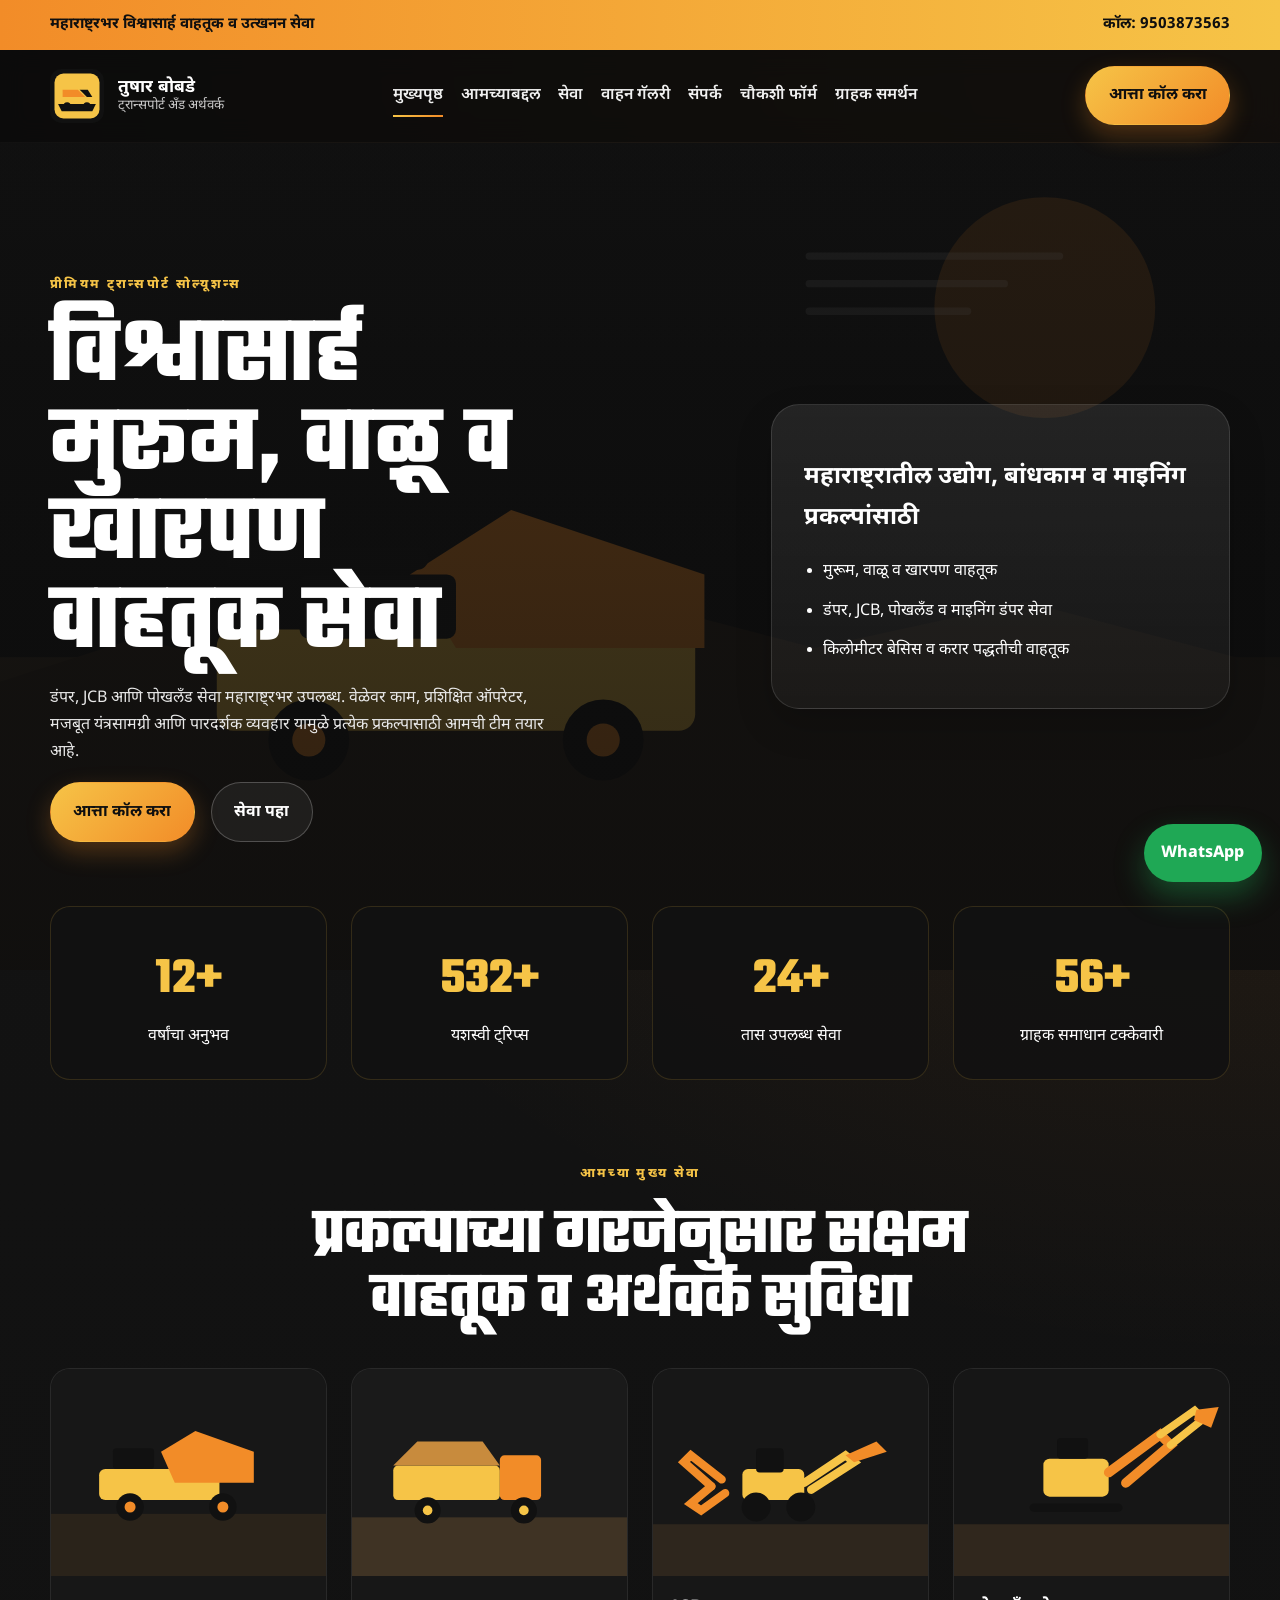
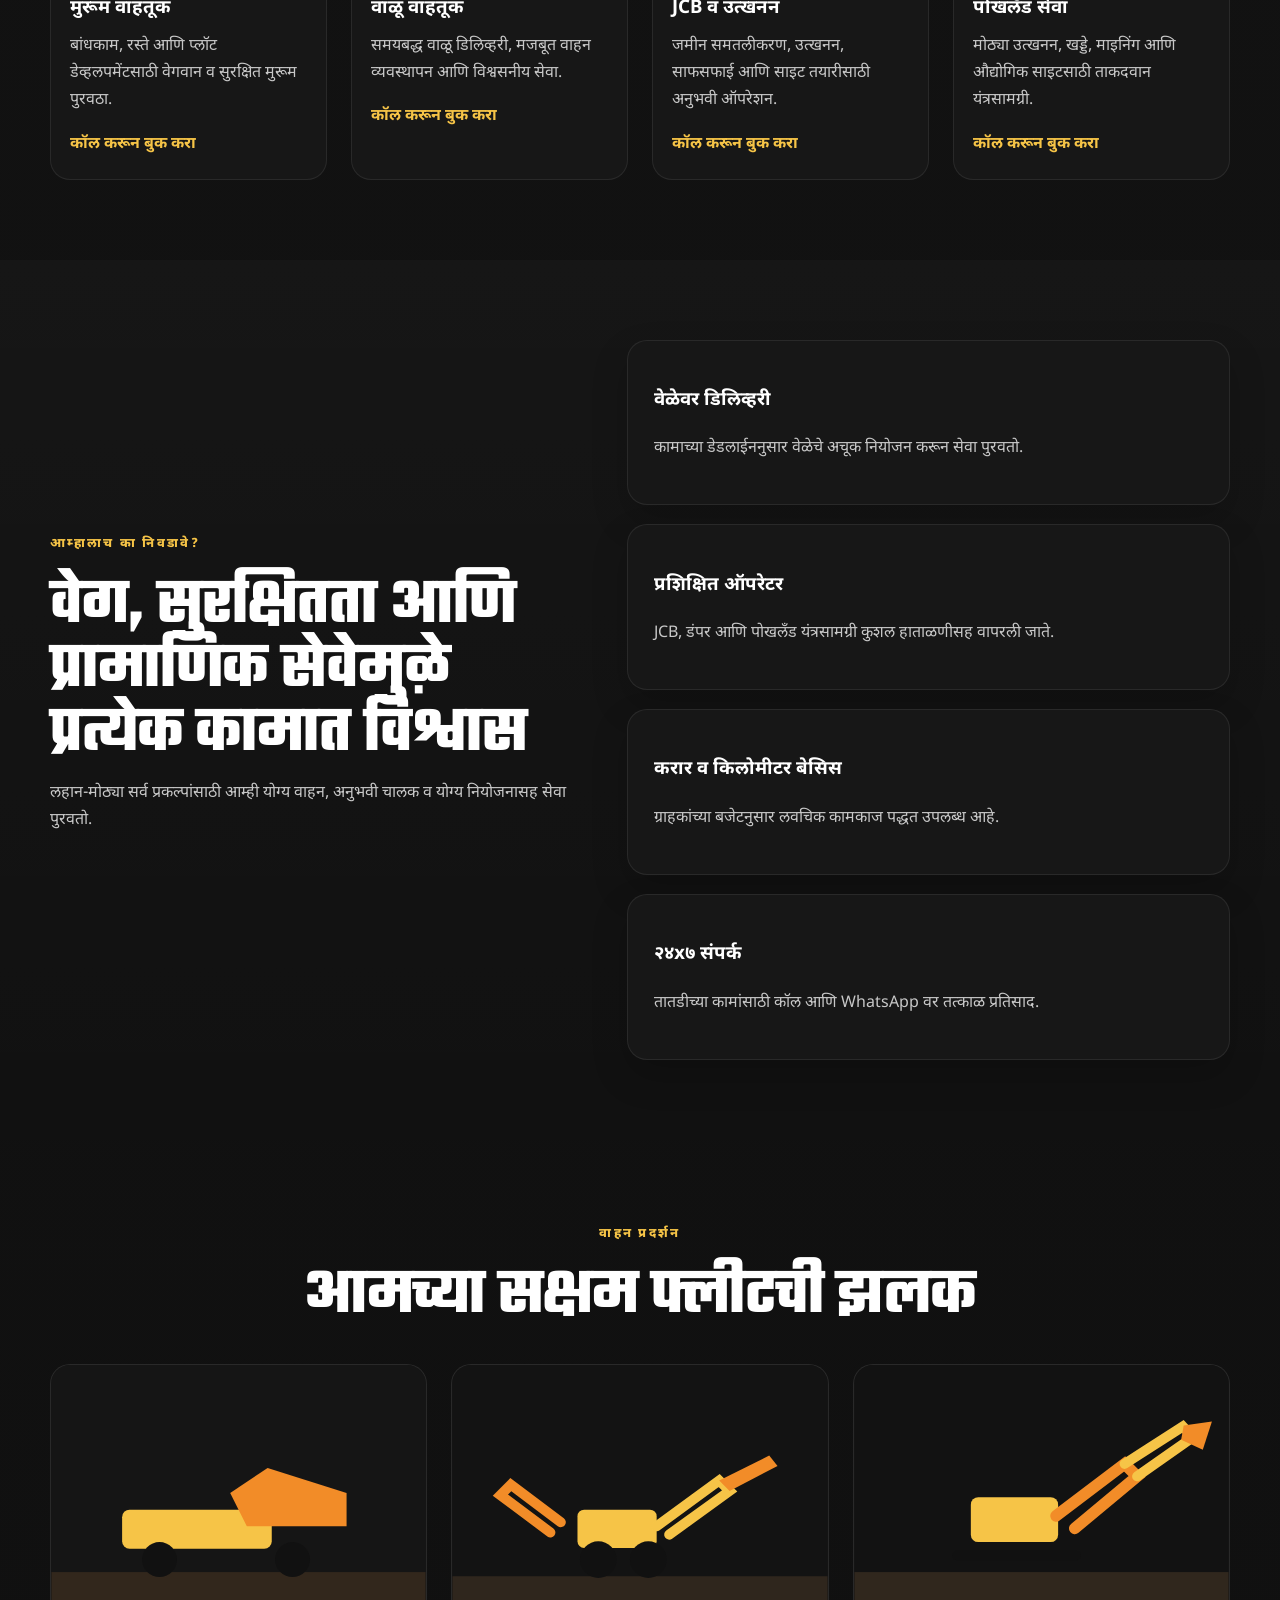
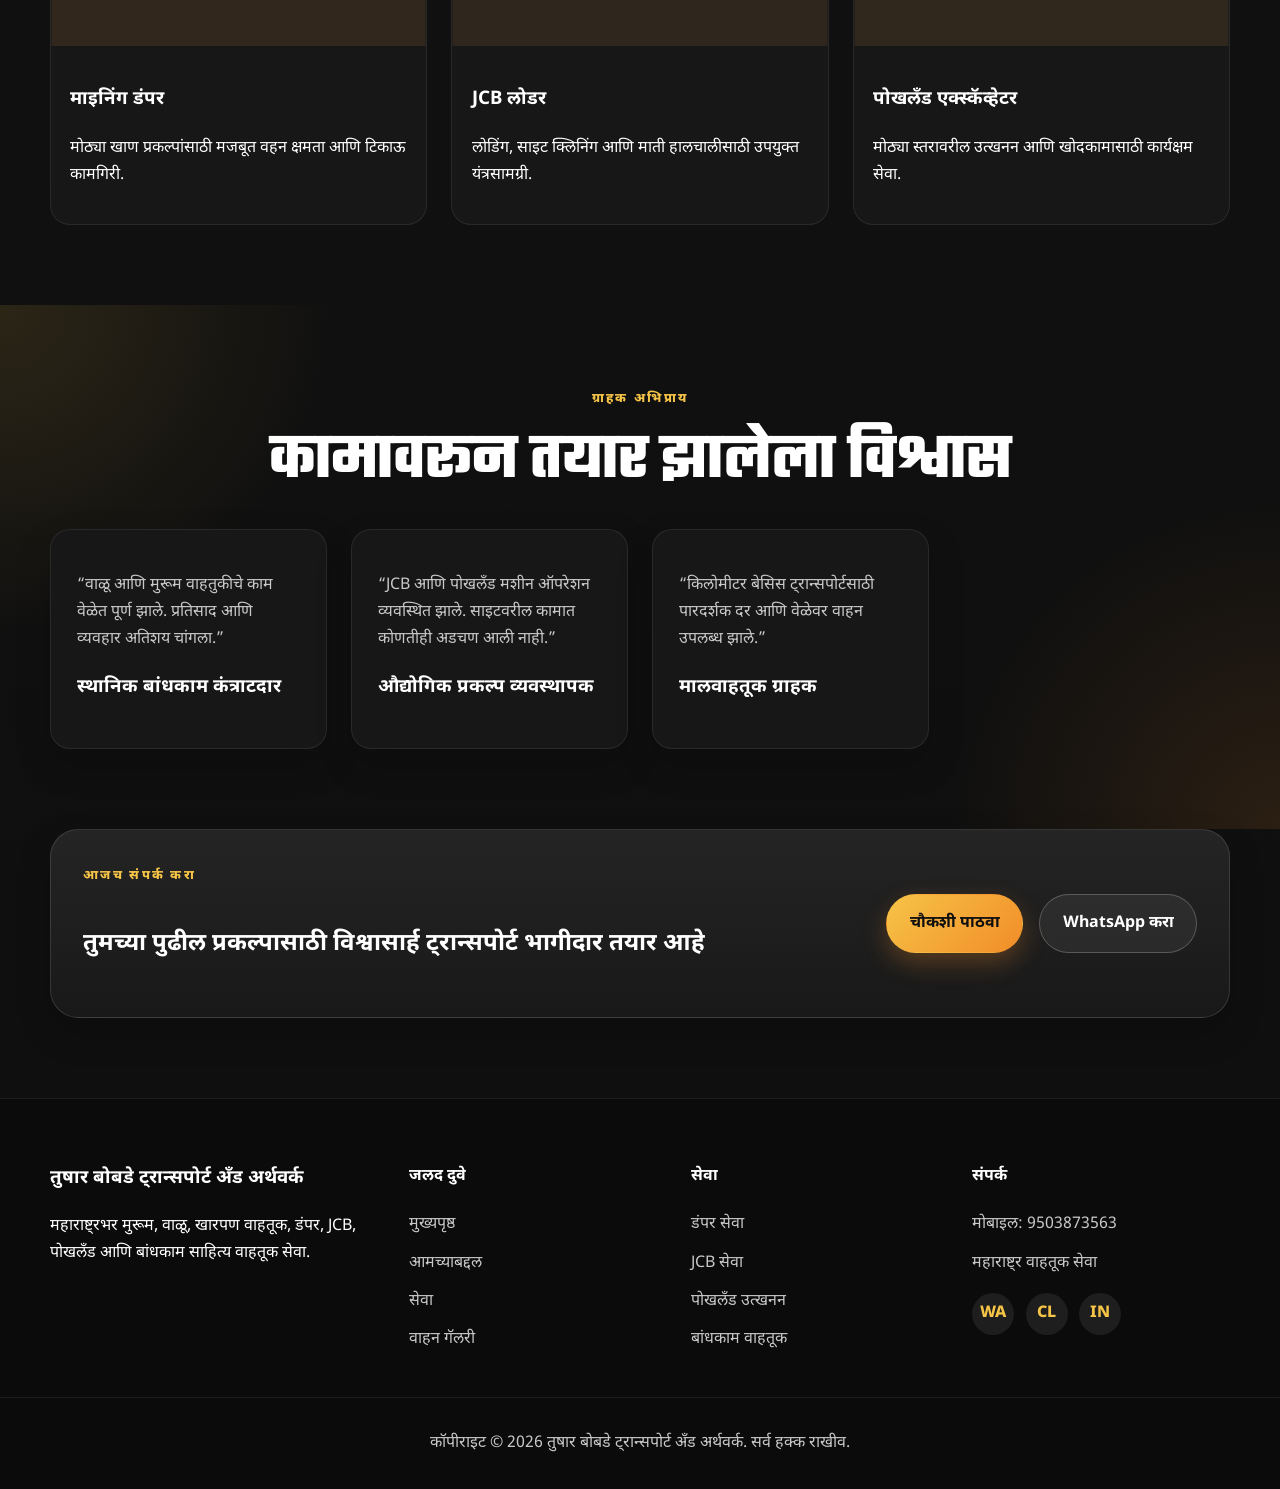
==== index.html @ a075a417 "Initial Marathi transport website" ====
<!DOCTYPE html>
<html lang="mr">
<head>
  <meta charset="UTF-8">
  <meta name="viewport" content="width=device-width, initial-scale=1.0">
  <meta name="description" content="तुषार बोबडे यांच्या महाराष्ट्रभर उपलब्ध मुरूम, वाळू, खारपण वाहतूक, डंपर, JCB, पोखलँड आणि उत्खनन सेवांची विश्वासार्ह माहिती.">
  <meta name="keywords" content="मुरूम वाहतूक, वाळू वाहतूक, डंपर सेवा, JCB सेवा, पोखलँड, महाराष्ट्र ट्रान्सपोर्ट">
  <title>तुषार बोबडे ट्रान्सपोर्ट अँड अर्थवर्क | मुख्यपृष्ठ</title>
  <link rel="preconnect" href="https://fonts.googleapis.com">
  <link rel="preconnect" href="https://fonts.gstatic.com" crossorigin>
  <link href="https://fonts.googleapis.com/css2?family=Noto+Sans+Devanagari:wght@400;500;600;700;800&family=Teko:wght@500;600;700&display=swap" rel="stylesheet">
  <link rel="stylesheet" href="css/style.css">
  <link rel="stylesheet" href="css/responsive.css">
</head>
<body>
  <a class="skip-link" href="#main-content">मुख्य मजकुराकडे जा</a>
  <div class="topbar">
    <div class="container topbar-inner">
      <p>महाराष्ट्रभर विश्वासार्ह वाहतूक व उत्खनन सेवा</p>
      <a href="tel:9503873563">कॉल: 9503873563</a>
    </div>
  </div>

  <header class="site-header" id="siteHeader">
    <div class="container nav-wrap">
      <a class="brand" href="index.html">
        <img src="images/logo.svg" alt="तुषार बोबडे ट्रान्सपोर्ट लोगो">
        <span>
          <strong>तुषार बोबडे</strong>
          <small>ट्रान्सपोर्ट अँड अर्थवर्क</small>
        </span>
      </a>
      <button class="menu-toggle" id="menuToggle" aria-label="मेनू उघडा">
        <span></span>
        <span></span>
        <span></span>
      </button>
      <nav class="main-nav" id="mainNav">
        <a class="active" href="index.html">मुख्यपृष्ठ</a>
        <a href="about.html">आमच्याबद्दल</a>
        <a href="services.html">सेवा</a>
        <a href="gallery.html">वाहन गॅलरी</a>
        <a href="contact.html">संपर्क</a>
        <a href="inquiry.html">चौकशी फॉर्म</a>
        <a href="support.html">ग्राहक समर्थन</a>
      </nav>
      <a class="btn btn-primary nav-cta" href="tel:9503873563">आत्ता कॉल करा</a>
    </div>
  </header>

  <main id="main-content">
    <section class="hero-section">
      <div class="hero-overlay"></div>
      <div class="container hero-grid">
        <div class="hero-copy reveal">
          <span class="eyebrow">प्रीमियम ट्रान्सपोर्ट सोल्यूशन्स</span>
          <h1>विश्वासार्ह मुरूम, वाळू व खारपण वाहतूक सेवा</h1>
          <p>डंपर, JCB आणि पोखलँड सेवा महाराष्ट्रभर उपलब्ध. वेळेवर काम, प्रशिक्षित ऑपरेटर, मजबूत यंत्रसामग्री आणि पारदर्शक व्यवहार यामुळे प्रत्येक प्रकल्पासाठी आमची टीम तयार आहे.</p>
          <div class="hero-actions">
            <a class="btn btn-primary" href="tel:9503873563">आत्ता कॉल करा</a>
            <a class="btn btn-secondary" href="services.html">सेवा पहा</a>
          </div>
        </div>
        <div class="hero-panel reveal">
          <div class="hero-card">
            <h2>महाराष्ट्रातील उद्योग, बांधकाम व माइनिंग प्रकल्पांसाठी</h2>
            <ul class="check-list">
              <li>मुरूम, वाळू व खारपण वाहतूक</li>
              <li>डंपर, JCB, पोखलँड व माइनिंग डंपर सेवा</li>
              <li>किलोमीटर बेसिस व करार पद्धतीची वाहतूक</li>
            </ul>
          </div>
        </div>
      </div>
    </section>

    <section class="stats-section">
      <div class="container stats-grid">
        <article class="stat-card reveal">
          <strong class="counter" data-target="12">0</strong>
          <span>वर्षांचा अनुभव</span>
        </article>
        <article class="stat-card reveal">
          <strong class="counter" data-target="1500">0</strong>
          <span>यशस्वी ट्रिप्स</span>
        </article>
        <article class="stat-card reveal">
          <strong class="counter" data-target="24">0</strong>
          <span>तास उपलब्ध सेवा</span>
        </article>
        <article class="stat-card reveal">
          <strong class="counter" data-target="100">0</strong>
          <span>ग्राहक समाधान टक्केवारी</span>
        </article>
      </div>
    </section>

    <section class="section">
      <div class="container">
        <div class="section-head reveal">
          <span class="eyebrow">आमच्या मुख्य सेवा</span>
          <h2>प्रकल्पाच्या गरजेनुसार सक्षम वाहतूक व अर्थवर्क सुविधा</h2>
        </div>
        <div class="card-grid service-grid">
          <article class="service-card reveal">
            <img src="images/service-dumper.svg" alt="मुरूम वाहतूक डंपर">
            <h3>मुरूम वाहतूक</h3>
            <p>बांधकाम, रस्ते आणि प्लॉट डेव्हलपमेंटसाठी वेगवान व सुरक्षित मुरूम पुरवठा.</p>
            <a class="text-link" href="tel:9503873563">कॉल करून बुक करा</a>
          </article>
          <article class="service-card reveal">
            <img src="images/service-sand.svg" alt="वाळू वाहतूक ट्रक">
            <h3>वाळू वाहतूक</h3>
            <p>समयबद्ध वाळू डिलिव्हरी, मजबूत वाहन व्यवस्थापन आणि विश्वसनीय सेवा.</p>
            <a class="text-link" href="tel:9503873563">कॉल करून बुक करा</a>
          </article>
          <article class="service-card reveal">
            <img src="images/service-jcb.svg" alt="JCB मशीन">
            <h3>JCB व उत्खनन</h3>
            <p>जमीन समतलीकरण, उत्खनन, साफसफाई आणि साइट तयारीसाठी अनुभवी ऑपरेशन.</p>
            <a class="text-link" href="tel:9503873563">कॉल करून बुक करा</a>
          </article>
          <article class="service-card reveal">
            <img src="images/service-pokland.svg" alt="पोखलँड उत्खनन">
            <h3>पोखलँड सेवा</h3>
            <p>मोठ्या उत्खनन, खड्डे, माइनिंग आणि औद्योगिक साइटसाठी ताकदवान यंत्रसामग्री.</p>
            <a class="text-link" href="tel:9503873563">कॉल करून बुक करा</a>
          </article>
        </div>
      </div>
    </section>

    <section class="section dark-section">
      <div class="container why-grid">
        <div class="section-head reveal left-align">
          <span class="eyebrow">आम्हालाच का निवडावे?</span>
          <h2>वेग, सुरक्षितता आणि प्रामाणिक सेवेमुळे प्रत्येक कामात विश्वास</h2>
          <p>लहान-मोठ्या सर्व प्रकल्पांसाठी आम्ही योग्य वाहन, अनुभवी चालक व योग्य नियोजनासह सेवा पुरवतो.</p>
        </div>
        <div class="feature-list">
          <article class="feature-card reveal">
            <h3>वेळेवर डिलिव्हरी</h3>
            <p>कामाच्या डेडलाईननुसार वेळेचे अचूक नियोजन करून सेवा पुरवतो.</p>
          </article>
          <article class="feature-card reveal">
            <h3>प्रशिक्षित ऑपरेटर</h3>
            <p>JCB, डंपर आणि पोखलँड यंत्रसामग्री कुशल हाताळणीसह वापरली जाते.</p>
          </article>
          <article class="feature-card reveal">
            <h3>करार व किलोमीटर बेसिस</h3>
            <p>ग्राहकांच्या बजेटनुसार लवचिक कामकाज पद्धत उपलब्ध आहे.</p>
          </article>
          <article class="feature-card reveal">
            <h3>२४x७ संपर्क</h3>
            <p>तातडीच्या कामांसाठी कॉल आणि WhatsApp वर तत्काळ प्रतिसाद.</p>
          </article>
        </div>
      </div>
    </section>

    <section class="section">
      <div class="container">
        <div class="section-head reveal">
          <span class="eyebrow">वाहन प्रदर्शन</span>
          <h2>आमच्या सक्षम फ्लीटची झलक</h2>
        </div>
        <div class="vehicle-showcase">
          <article class="vehicle-card reveal">
            <img src="images/gallery-dumper.svg" alt="माइनिंग डंपर">
            <div>
              <h3>माइनिंग डंपर</h3>
              <p>मोठ्या खाण प्रकल्पांसाठी मजबूत वहन क्षमता आणि टिकाऊ कामगिरी.</p>
            </div>
          </article>
          <article class="vehicle-card reveal">
            <img src="images/gallery-jcb.svg" alt="JCB लोडर">
            <div>
              <h3>JCB लोडर</h3>
              <p>लोडिंग, साइट क्लिनिंग आणि माती हालचालीसाठी उपयुक्त यंत्रसामग्री.</p>
            </div>
          </article>
          <article class="vehicle-card reveal">
            <img src="images/gallery-pokland.svg" alt="पोखलँड उत्खनन मशीन">
            <div>
              <h3>पोखलँड एक्स्कॅव्हेटर</h3>
              <p>मोठ्या स्तरावरील उत्खनन आणि खोदकामासाठी कार्यक्षम सेवा.</p>
            </div>
          </article>
        </div>
      </div>
    </section>

    <section class="section accent-section">
      <div class="container">
        <div class="section-head reveal">
          <span class="eyebrow">ग्राहक अभिप्राय</span>
          <h2>कामावरून तयार झालेला विश्वास</h2>
        </div>
        <div class="testimonial-grid">
          <article class="testimonial-card reveal">
            <p>“वाळू आणि मुरूम वाहतुकीचे काम वेळेत पूर्ण झाले. प्रतिसाद आणि व्यवहार अतिशय चांगला.”</p>
            <h3>स्थानिक बांधकाम कंत्राटदार</h3>
          </article>
          <article class="testimonial-card reveal">
            <p>“JCB आणि पोखलँड मशीन ऑपरेशन व्यवस्थित झाले. साइटवरील कामात कोणतीही अडचण आली नाही.”</p>
            <h3>औद्योगिक प्रकल्प व्यवस्थापक</h3>
          </article>
          <article class="testimonial-card reveal">
            <p>“किलोमीटर बेसिस ट्रान्सपोर्टसाठी पारदर्शक दर आणि वेळेवर वाहन उपलब्ध झाले.”</p>
            <h3>मालवाहतूक ग्राहक</h3>
          </article>
        </div>
      </div>
    </section>

    <section class="section cta-section">
      <div class="container cta-box reveal">
        <div>
          <span class="eyebrow">आजच संपर्क करा</span>
          <h2>तुमच्या पुढील प्रकल्पासाठी विश्वासार्ह ट्रान्सपोर्ट भागीदार तयार आहे</h2>
        </div>
        <div class="cta-actions">
          <a class="btn btn-primary" href="inquiry.html">चौकशी पाठवा</a>
          <a class="btn btn-secondary" href="https://wa.me/919503873563?text=%E0%A4%A8%E0%A4%AE%E0%A4%B8%E0%A5%8D%E0%A4%95%E0%A4%BE%E0%A4%B0%2C%20%E0%A4%AE%E0%A4%B2%E0%A4%BE%20%E0%A4%B5%E0%A4%BE%E0%A4%B9%E0%A4%A4%E0%A5%82%E0%A4%95%20%E0%A4%B8%E0%A5%87%E0%A4%B5%E0%A5%87%E0%A4%AC%E0%A4%A6%E0%A5%8D%E0%A4%A6%E0%A4%B2%20%E0%A4%AE%E0%A4%BE%E0%A4%B9%E0%A4%BF%E0%A4%A4%E0%A5%80%20%E0%A4%B9%E0%A4%B5%E0%A5%80%20%E0%A4%86%E0%A4%B9%E0%A5%87." target="_blank" rel="noopener">WhatsApp करा</a>
        </div>
      </div>
    </section>
  </main>

  <footer class="site-footer">
    <div class="container footer-grid">
      <div>
        <h3>तुषार बोबडे ट्रान्सपोर्ट अँड अर्थवर्क</h3>
        <p>महाराष्ट्रभर मुरूम, वाळू, खारपण वाहतूक, डंपर, JCB, पोखलँड आणि बांधकाम साहित्य वाहतूक सेवा.</p>
      </div>
      <div>
        <h4>जलद दुवे</h4>
        <a href="index.html">मुख्यपृष्ठ</a>
        <a href="about.html">आमच्याबद्दल</a>
        <a href="services.html">सेवा</a>
        <a href="gallery.html">वाहन गॅलरी</a>
      </div>
      <div>
        <h4>सेवा</h4>
        <a href="services.html">डंपर सेवा</a>
        <a href="services.html">JCB सेवा</a>
        <a href="services.html">पोखलँड उत्खनन</a>
        <a href="services.html">बांधकाम वाहतूक</a>
      </div>
      <div>
        <h4>संपर्क</h4>
        <a href="tel:9503873563">मोबाइल: 9503873563</a>
        <a href="contact.html">महाराष्ट्र वाहतूक सेवा</a>
        <div class="social-links">
          <a href="https://wa.me/919503873563" target="_blank" rel="noopener" aria-label="WhatsApp">WA</a>
          <a href="tel:9503873563" aria-label="Call">CL</a>
          <a href="inquiry.html" aria-label="Inquiry">IN</a>
        </div>
      </div>
    </div>
    <div class="footer-bottom">
      <p>कॉपीराइट © 2026 तुषार बोबडे ट्रान्सपोर्ट अँड अर्थवर्क. सर्व हक्क राखीव.</p>
    </div>
  </footer>

  <a class="whatsapp-float" href="https://wa.me/919503873563?text=%E0%A4%A8%E0%A4%AE%E0%A4%B8%E0%A5%8D%E0%A4%95%E0%A4%BE%E0%A4%B0%2C%20%E0%A4%AE%E0%A4%B2%E0%A4%BE%20%E0%A4%B5%E0%A4%BE%E0%A4%B9%E0%A4%A4%E0%A5%82%E0%A4%95%20%E0%A4%B8%E0%A5%87%E0%A4%B5%E0%A5%87%E0%A4%AC%E0%A4%A6%E0%A5%8D%E0%A4%A6%E0%A4%B2%20%E0%A4%9A%E0%A5%8C%E0%A4%95%E0%A4%B6%E0%A5%80%20%E0%A4%95%E0%A4%B0%E0%A4%BE%E0%A4%AF%E0%A4%9A%E0%A5%80%20%E0%A4%86%E0%A4%B9%E0%A5%87." target="_blank" rel="noopener" aria-label="WhatsApp वर संपर्क">WhatsApp</a>
  <script src="js/main.js"></script>
</body>
</html>
---- css/style.css ----
:root {
  --color-black: #0f0f0f;
  --color-charcoal: #1b1b1b;
  --color-yellow: #f6c447;
  --color-orange: #f28c28;
  --color-white: #ffffff;
  --color-cream: #f8f4ec;
  --color-muted: #c8c8c8;
  --color-border: rgba(255, 255, 255, 0.12);
  --shadow-lg: 0 24px 60px rgba(0, 0, 0, 0.28);
  --shadow-md: 0 16px 36px rgba(0, 0, 0, 0.18);
  --radius-lg: 28px;
  --radius-md: 20px;
  --container: 1180px;
  --transition: 0.35s ease;
}

* {
  box-sizing: border-box;
}

html {
  scroll-behavior: smooth;
}

body {
  margin: 0;
  font-family: "Noto Sans Devanagari", sans-serif;
  color: var(--color-white);
  background:
    radial-gradient(circle at top right, rgba(242, 140, 40, 0.18), transparent 28%),
    linear-gradient(180deg, #131313 0%, #0f0f0f 100%);
  line-height: 1.7;
}

img {
  max-width: 100%;
  display: block;
}

a {
  color: inherit;
  text-decoration: none;
}

button,
input,
select,
textarea {
  font: inherit;
}

.skip-link {
  position: absolute;
  left: -999px;
}

.skip-link:focus {
  left: 16px;
  top: 16px;
  z-index: 2000;
  background: var(--color-yellow);
  color: var(--color-black);
  padding: 10px 14px;
  border-radius: 10px;
}

.container {
  width: min(var(--container), calc(100% - 2rem));
  margin: 0 auto;
}

.topbar {
  background: linear-gradient(90deg, var(--color-orange), var(--color-yellow));
  color: var(--color-black);
  font-size: 0.95rem;
  font-weight: 700;
}

.topbar-inner {
  display: flex;
  justify-content: space-between;
  gap: 1rem;
  padding: 0.75rem 0;
  align-items: center;
}

.topbar p {
  margin: 0;
}

.site-header {
  position: sticky;
  top: 0;
  z-index: 1000;
  backdrop-filter: blur(12px);
  background: rgba(10, 10, 10, 0.82);
  border-bottom: 1px solid transparent;
  transition: var(--transition);
}

.site-header.scrolled {
  border-bottom-color: var(--color-border);
  box-shadow: 0 8px 24px rgba(0, 0, 0, 0.22);
}

.nav-wrap {
  display: flex;
  align-items: center;
  justify-content: space-between;
  gap: 1rem;
  padding: 1rem 0;
}

.brand {
  display: flex;
  align-items: center;
  gap: 0.9rem;
  min-width: 0;
}

.brand img {
  width: 54px;
  height: 54px;
}

.brand span {
  display: flex;
  flex-direction: column;
  line-height: 1.2;
}

.brand strong {
  font-size: 1.1rem;
}

.brand small {
  color: var(--color-muted);
}

.main-nav {
  display: flex;
  gap: 1.1rem;
  align-items: center;
}

.main-nav a {
  color: #f0f0f0;
  position: relative;
  font-weight: 600;
}

.main-nav a::after {
  content: "";
  position: absolute;
  left: 0;
  bottom: -8px;
  width: 100%;
  height: 2px;
  transform: scaleX(0);
  transform-origin: left;
  background: linear-gradient(90deg, var(--color-yellow), var(--color-orange));
  transition: var(--transition);
}

.main-nav a:hover::after,
.main-nav a.active::after {
  transform: scaleX(1);
}

.btn {
  display: inline-flex;
  align-items: center;
  justify-content: center;
  border-radius: 999px;
  border: 1px solid transparent;
  padding: 0.95rem 1.4rem;
  font-weight: 700;
  transition: var(--transition);
  cursor: pointer;
}

.btn-primary {
  background: linear-gradient(135deg, var(--color-yellow), var(--color-orange));
  color: var(--color-black);
  box-shadow: 0 10px 24px rgba(242, 140, 40, 0.28);
}

.btn-primary:hover {
  transform: translateY(-3px);
}

.btn-secondary {
  border-color: rgba(255, 255, 255, 0.22);
  background: rgba(255, 255, 255, 0.06);
  color: var(--color-white);
}

.btn-secondary:hover {
  border-color: var(--color-yellow);
  color: var(--color-yellow);
}

.menu-toggle {
  display: none;
  background: transparent;
  border: 0;
  padding: 0;
  width: 48px;
  height: 48px;
}

.menu-toggle span {
  display: block;
  width: 26px;
  height: 2px;
  margin: 6px auto;
  background: var(--color-white);
  transition: var(--transition);
}

.hero-section,
.page-banner {
  position: relative;
  overflow: hidden;
  background:
    linear-gradient(rgba(12, 12, 12, 0.72), rgba(12, 12, 12, 0.86)),
    url("../images/hero-dumper.svg") center/cover no-repeat;
}

.hero-section {
  min-height: 92vh;
  display: flex;
  align-items: center;
}

.small-banner {
  min-height: 46vh;
  display: flex;
  align-items: end;
  padding: 4rem 0;
}

.hero-grid,
.split-layout,
.why-grid,
.contact-layout,
.form-layout {
  display: grid;
  gap: 2rem;
  align-items: center;
}

.hero-grid {
  grid-template-columns: 1.2fr 0.8fr;
  position: relative;
  z-index: 1;
}

.hero-copy h1,
.page-banner h1 {
  font-family: "Teko", sans-serif;
  font-weight: 700;
  line-height: 0.96;
  letter-spacing: 0.02em;
  margin: 0 0 1rem;
}

.hero-copy h1 {
  font-size: clamp(3.2rem, 8vw, 5.8rem);
  max-width: 11ch;
}

.page-banner h1 {
  font-size: clamp(2.8rem, 6vw, 4.4rem);
  max-width: 13ch;
}

.hero-copy p,
.page-banner p {
  max-width: 56ch;
  color: #e8e8e8;
}

.eyebrow {
  display: inline-block;
  text-transform: uppercase;
  letter-spacing: 0.18em;
  font-size: 0.8rem;
  color: var(--color-yellow);
  margin-bottom: 1rem;
  font-weight: 800;
}

.hero-actions,
.cta-actions,
.contact-actions {
  display: flex;
  flex-wrap: wrap;
  gap: 1rem;
}

.hero-card,
.cta-box,
.contact-panel,
.contact-form-card,
.info-card,
.feature-card,
.testimonial-card,
.support-box {
  background: linear-gradient(180deg, rgba(255, 255, 255, 0.09), rgba(255, 255, 255, 0.04));
  border: 1px solid var(--color-border);
  border-radius: var(--radius-lg);
  box-shadow: var(--shadow-md);
}

.hero-card,
.contact-panel,
.contact-form-card,
.support-box {
  padding: 2rem;
}

.check-list {
  padding-left: 1.2rem;
  margin: 1rem 0 0;
}

.check-list li {
  margin-bottom: 0.75rem;
}

.section {
  padding: 5rem 0;
}

.section-head {
  text-align: center;
  max-width: 760px;
  margin: 0 auto 2.2rem;
}

.left-align {
  text-align: left;
  margin-left: 0;
}

.section-head h2 {
  font-family: "Teko", sans-serif;
  font-size: clamp(2.4rem, 5vw, 4rem);
  line-height: 1;
  margin: 0.2rem 0 0.8rem;
}

.section-head p {
  color: var(--color-muted);
  margin: 0;
}

.stats-grid,
.card-grid,
.testimonial-grid,
.footer-grid,
.gallery-grid,
.vehicle-showcase,
.faq-grid {
  display: grid;
  gap: 1.5rem;
}

.stats-grid {
  grid-template-columns: repeat(4, 1fr);
  margin-top: -4rem;
  position: relative;
  z-index: 2;
}

.stat-card {
  padding: 1.8rem 1.2rem;
  background: rgba(18, 18, 18, 0.96);
  border: 1px solid rgba(246, 196, 71, 0.15);
  border-radius: var(--radius-md);
  text-align: center;
}

.stat-card strong {
  font-family: "Teko", sans-serif;
  font-size: 3.2rem;
  display: block;
  color: var(--color-yellow);
}

.service-grid,
.card-grid,
.testimonial-grid {
  grid-template-columns: repeat(4, 1fr);
}

.large-grid {
  grid-template-columns: repeat(4, 1fr);
}

.service-card,
.info-card,
.feature-card,
.testimonial-card,
.vehicle-card,
.gallery-item,
.timeline-item,
.faq-item {
  background: #171717;
  border: 1px solid rgba(255, 255, 255, 0.08);
  border-radius: var(--radius-md);
  overflow: hidden;
  transition: var(--transition);
}

.service-card:hover,
.vehicle-card:hover,
.gallery-item:hover,
.info-card:hover,
.feature-card:hover,
.testimonial-card:hover,
.timeline-item:hover {
  transform: translateY(-8px);
  border-color: rgba(246, 196, 71, 0.36);
  box-shadow: var(--shadow-lg);
}

.service-card img,
.gallery-item img,
.vehicle-card img,
.rounded-media {
  width: 100%;
  aspect-ratio: 4 / 3;
  object-fit: cover;
}

.service-card {
  display: flex;
  flex-direction: column;
}

.service-card h3,
.service-card p,
.service-card .text-link,
.service-card .btn {
  margin-left: 1.2rem;
  margin-right: 1.2rem;
}

.service-card h3 {
  margin-top: 1.1rem;
  margin-bottom: 0.5rem;
}

.service-card p {
  color: var(--color-muted);
  margin-top: 0;
}

.service-card .btn,
.service-card .text-link {
  margin-bottom: 1.3rem;
}

.text-link {
  color: var(--color-yellow);
  font-weight: 700;
}

.dark-section {
  background:
    linear-gradient(180deg, rgba(255, 255, 255, 0.02), rgba(255, 255, 255, 0)),
    #111111;
}

.accent-section {
  background:
    radial-gradient(circle at left top, rgba(246, 196, 71, 0.12), transparent 24%),
    radial-gradient(circle at right bottom, rgba(242, 140, 40, 0.12), transparent 24%);
}

.why-grid {
  grid-template-columns: 0.95fr 1.05fr;
}

.feature-list {
  display: grid;
  gap: 1.2rem;
}

.feature-card,
.info-card,
.testimonial-card,
.timeline-item {
  padding: 1.6rem;
}

.vehicle-showcase {
  grid-template-columns: repeat(3, 1fr);
}

.vehicle-card {
  display: grid;
  grid-template-columns: 1fr;
}

.vehicle-card div {
  padding: 1.2rem;
}

.testimonial-card p,
.info-card p,
.feature-card p,
.timeline-item p,
.contact-panel p,
.support-box p,
.form-intro p {
  color: var(--color-muted);
}

.cta-section {
  padding-top: 0;
}

.cta-box {
  padding: 2rem;
  display: flex;
  justify-content: space-between;
  gap: 2rem;
  align-items: center;
}

.footer-grid {
  grid-template-columns: 1.3fr 1fr 1fr 1fr;
}

.site-footer {
  background: #0b0b0b;
  border-top: 1px solid rgba(255, 255, 255, 0.08);
}

.site-footer .container {
  padding: 4rem 0 2rem;
}

.site-footer h3,
.site-footer h4 {
  margin-top: 0;
}

.site-footer a {
  display: block;
  color: var(--color-muted);
  margin-bottom: 0.7rem;
}

.social-links {
  display: flex;
  gap: 0.7rem;
  margin-top: 1rem;
}

.social-links a {
  display: inline-flex;
  width: 42px;
  height: 42px;
  border-radius: 50%;
  align-items: center;
  justify-content: center;
  background: rgba(255, 255, 255, 0.08);
  color: var(--color-yellow);
  font-weight: 800;
}

.footer-bottom {
  border-top: 1px solid rgba(255, 255, 255, 0.08);
  text-align: center;
  padding: 1rem;
  color: var(--color-muted);
}

.split-layout {
  grid-template-columns: 1fr 1fr;
}

.timeline {
  display: grid;
  gap: 1.2rem;
}

.timeline-item {
  position: relative;
  padding-left: 2rem;
}

.timeline-item::before {
  content: "";
  position: absolute;
  left: 1rem;
  top: 1.7rem;
  width: 10px;
  height: 10px;
  border-radius: 50%;
  background: var(--color-yellow);
  box-shadow: 0 0 0 6px rgba(246, 196, 71, 0.12);
}

.gallery-grid {
  grid-template-columns: repeat(3, 1fr);
}

.gallery-item {
  cursor: pointer;
  position: relative;
}

.gallery-item img {
  transition: transform 0.45s ease;
}

.gallery-item:hover img {
  transform: scale(1.08);
}

.gallery-item figcaption {
  padding: 1rem 1.1rem 1.2rem;
  font-weight: 700;
}

.filter-bar {
  display: flex;
  flex-wrap: wrap;
  gap: 0.8rem;
  margin-bottom: 1.8rem;
}

.filter-btn {
  background: rgba(255, 255, 255, 0.08);
  color: var(--color-white);
  border: 1px solid rgba(255, 255, 255, 0.1);
  padding: 0.8rem 1.2rem;
  border-radius: 999px;
  cursor: pointer;
  transition: var(--transition);
}

.filter-btn.active,
.filter-btn:hover {
  background: linear-gradient(135deg, var(--color-yellow), var(--color-orange));
  color: var(--color-black);
}

.lightbox {
  position: fixed;
  inset: 0;
  display: none;
  align-items: center;
  justify-content: center;
  background: rgba(5, 5, 5, 0.92);
  z-index: 1200;
  padding: 2rem;
}

.lightbox.open {
  display: flex;
  flex-direction: column;
}

.lightbox img {
  max-width: min(900px, 100%);
  border-radius: 18px;
  box-shadow: var(--shadow-lg);
}

.lightbox p {
  margin: 1rem 0 0;
  font-weight: 700;
}

.lightbox-close {
  position: absolute;
  top: 24px;
  right: 24px;
  border: 0;
  background: rgba(255, 255, 255, 0.12);
  color: var(--color-white);
  width: 48px;
  height: 48px;
  border-radius: 50%;
  font-size: 1.8rem;
  cursor: pointer;
}

.contact-layout,
.form-layout {
  grid-template-columns: 0.9fr 1.1fr;
}

.contact-item {
  display: flex;
  flex-direction: column;
  gap: 0.25rem;
  margin-bottom: 1rem;
}

.quote-form {
  display: grid;
  gap: 0.85rem;
}

.quote-form input,
.quote-form textarea,
.quote-form select {
  width: 100%;
  padding: 0.95rem 1rem;
  border-radius: 14px;
  border: 1px solid rgba(255, 255, 255, 0.12);
  background: rgba(255, 255, 255, 0.06);
  color: var(--color-white);
}

.quote-form option {
  color: var(--color-black);
}

.quote-form input:focus,
.quote-form textarea:focus,
.quote-form select:focus {
  outline: 2px solid rgba(246, 196, 71, 0.45);
  border-color: var(--color-yellow);
}

.form-note,
.form-status {
  font-size: 0.95rem;
}

.form-status {
  min-height: 1.5rem;
  color: var(--color-yellow);
}

.map-frame {
  border-radius: var(--radius-lg);
  overflow: hidden;
  border: 1px solid rgba(255, 255, 255, 0.08);
}

.map-frame iframe {
  width: 100%;
  height: 420px;
  border: 0;
}

.faq-grid {
  grid-template-columns: 0.85fr 1.15fr;
  align-items: start;
}

.faq-list {
  display: grid;
  gap: 1rem;
}

.faq-item {
  padding: 1.2rem 1.4rem;
}

.faq-item summary {
  cursor: pointer;
  font-weight: 700;
}

.faq-item p {
  color: var(--color-muted);
  margin-bottom: 0;
}

.support-box {
  text-align: center;
}

.whatsapp-float {
  position: fixed;
  right: 18px;
  bottom: 18px;
  z-index: 1100;
  background: #1fa855;
  color: var(--color-white);
  padding: 0.95rem 1.1rem;
  border-radius: 999px;
  box-shadow: 0 14px 30px rgba(31, 168, 85, 0.38);
  font-weight: 800;
}

.reveal {
  opacity: 0;
  transform: translateY(28px);
  transition: opacity 0.7s ease, transform 0.7s ease;
}

.reveal.visible {
  opacity: 1;
  transform: translateY(0);
}

.hidden {
  display: none !important;
}
---- css/responsive.css ----
@media (max-width: 1100px) {
  .main-nav {
    gap: 0.8rem;
    font-size: 0.94rem;
  }

  .service-grid,
  .large-grid,
  .testimonial-grid {
    grid-template-columns: repeat(2, 1fr);
  }

  .gallery-grid,
  .vehicle-showcase,
  .footer-grid,
  .stats-grid {
    grid-template-columns: repeat(2, 1fr);
  }

  .hero-grid,
  .why-grid,
  .split-layout,
  .contact-layout,
  .form-layout,
  .faq-grid {
    grid-template-columns: 1fr;
  }
}

@media (max-width: 860px) {
  .menu-toggle {
    display: block;
  }

  .nav-cta {
    display: none;
  }

  .main-nav {
    position: absolute;
    top: calc(100% + 1px);
    left: 1rem;
    right: 1rem;
    display: none;
    flex-direction: column;
    align-items: flex-start;
    padding: 1rem;
    border-radius: 18px;
    background: rgba(10, 10, 10, 0.98);
    border: 1px solid rgba(255, 255, 255, 0.08);
    box-shadow: var(--shadow-md);
  }

  .main-nav.open {
    display: flex;
  }

  .topbar-inner,
  .cta-box {
    flex-direction: column;
    align-items: flex-start;
  }

  .hero-section {
    min-height: auto;
    padding: 5rem 0 6rem;
  }
}

@media (max-width: 640px) {
  .container {
    width: min(var(--container), calc(100% - 1.2rem));
  }

  .section {
    padding: 4rem 0;
  }

  .hero-copy h1 {
    font-size: 3.2rem;
  }

  .page-banner h1,
  .section-head h2 {
    font-size: 2.7rem;
  }

  .service-grid,
  .large-grid,
  .testimonial-grid,
  .gallery-grid,
  .vehicle-showcase,
  .footer-grid,
  .stats-grid,
  .card-grid {
    grid-template-columns: 1fr;
  }

  .hero-card,
  .cta-box,
  .contact-panel,
  .contact-form-card,
  .support-box {
    padding: 1.4rem;
  }

  .topbar {
    font-size: 0.82rem;
  }

  .brand strong {
    font-size: 1rem;
  }

  .brand small {
    font-size: 0.78rem;
  }

  .whatsapp-float {
    right: 12px;
    bottom: 12px;
    padding: 0.85rem 1rem;
    font-size: 0.92rem;
  }
}
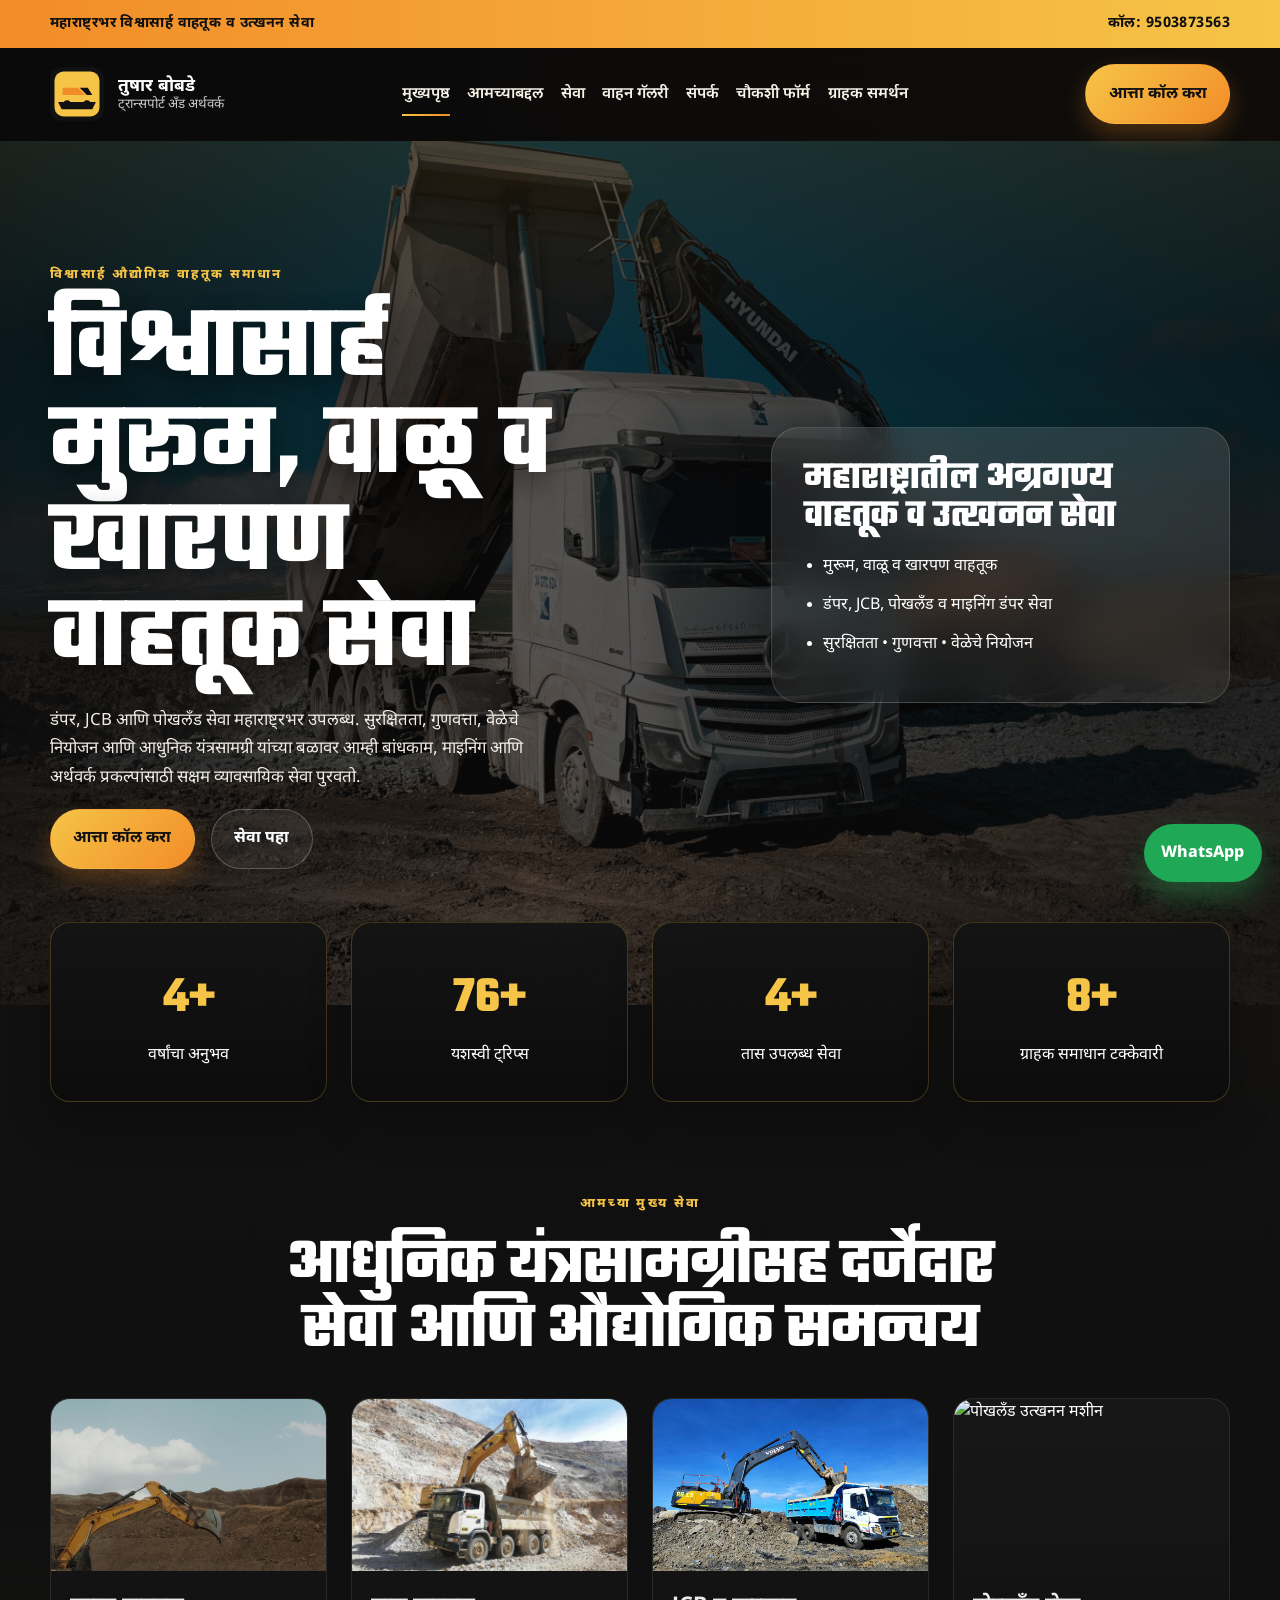
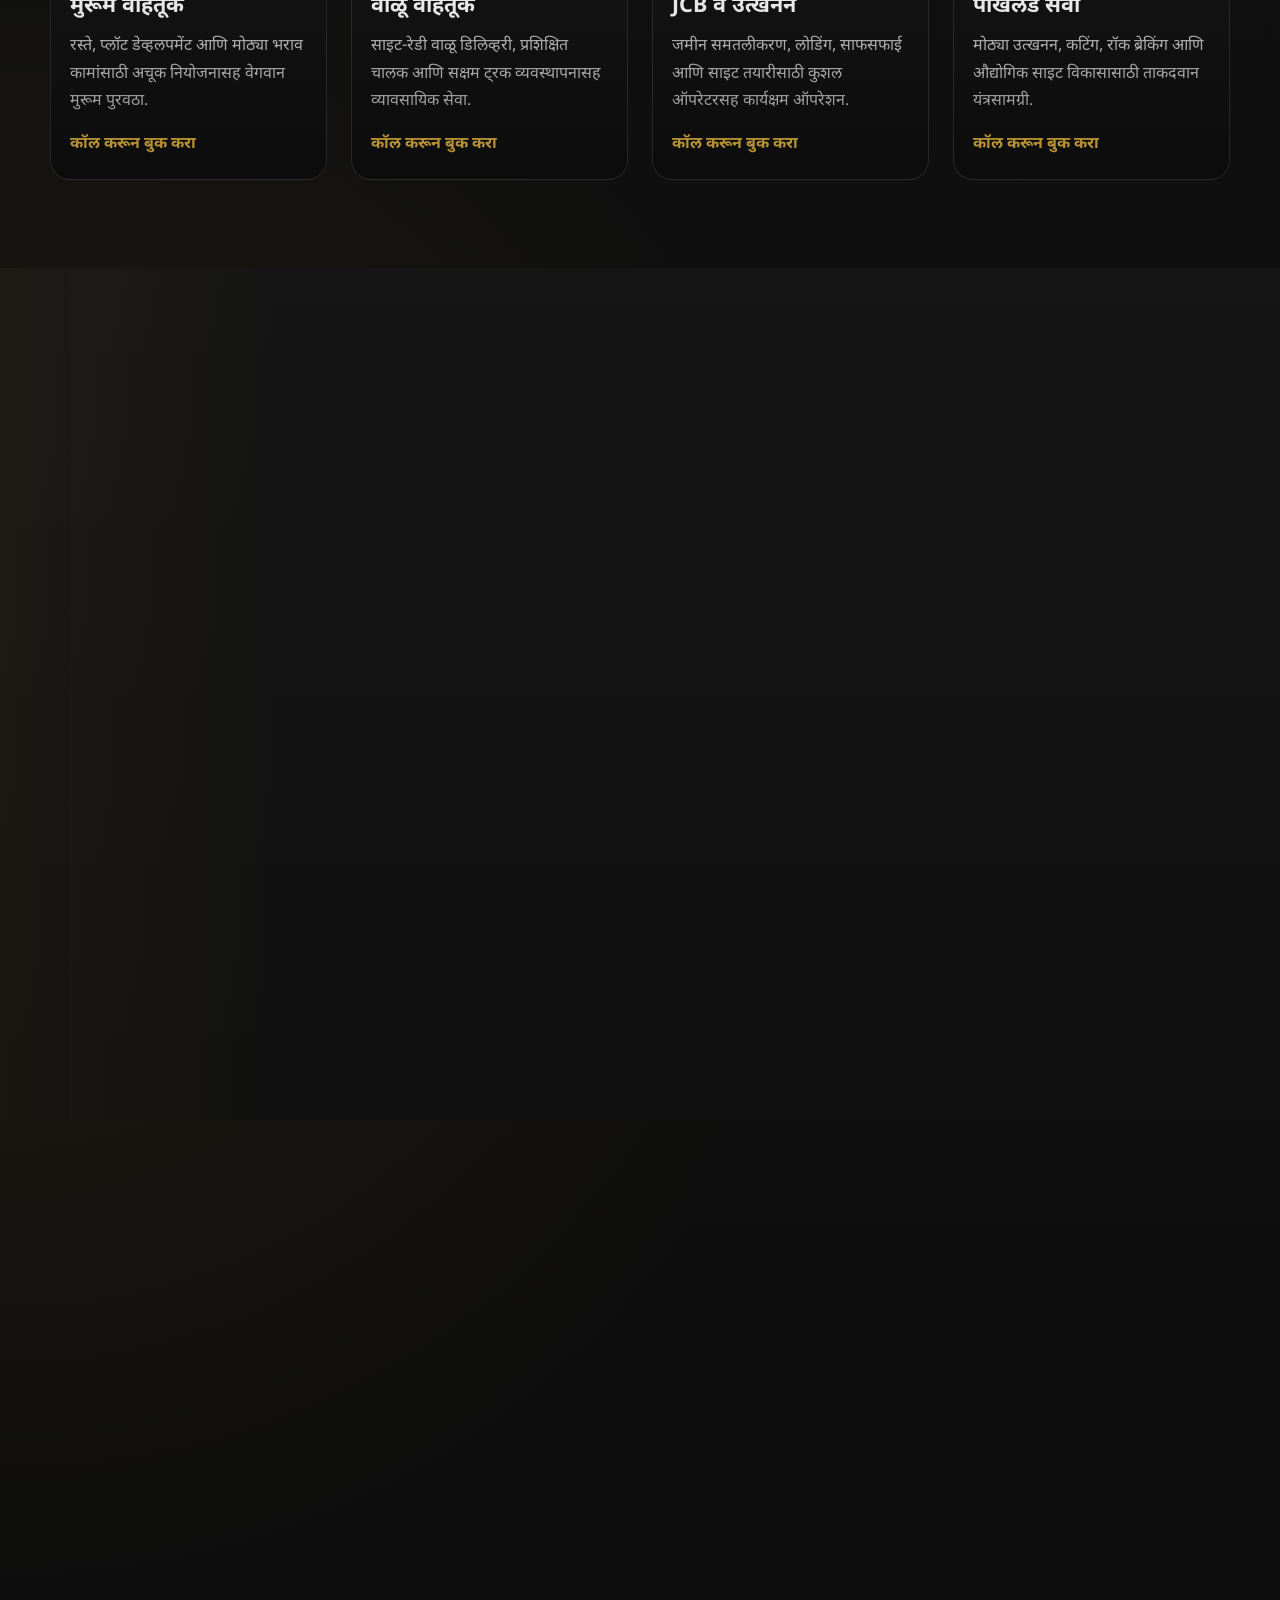
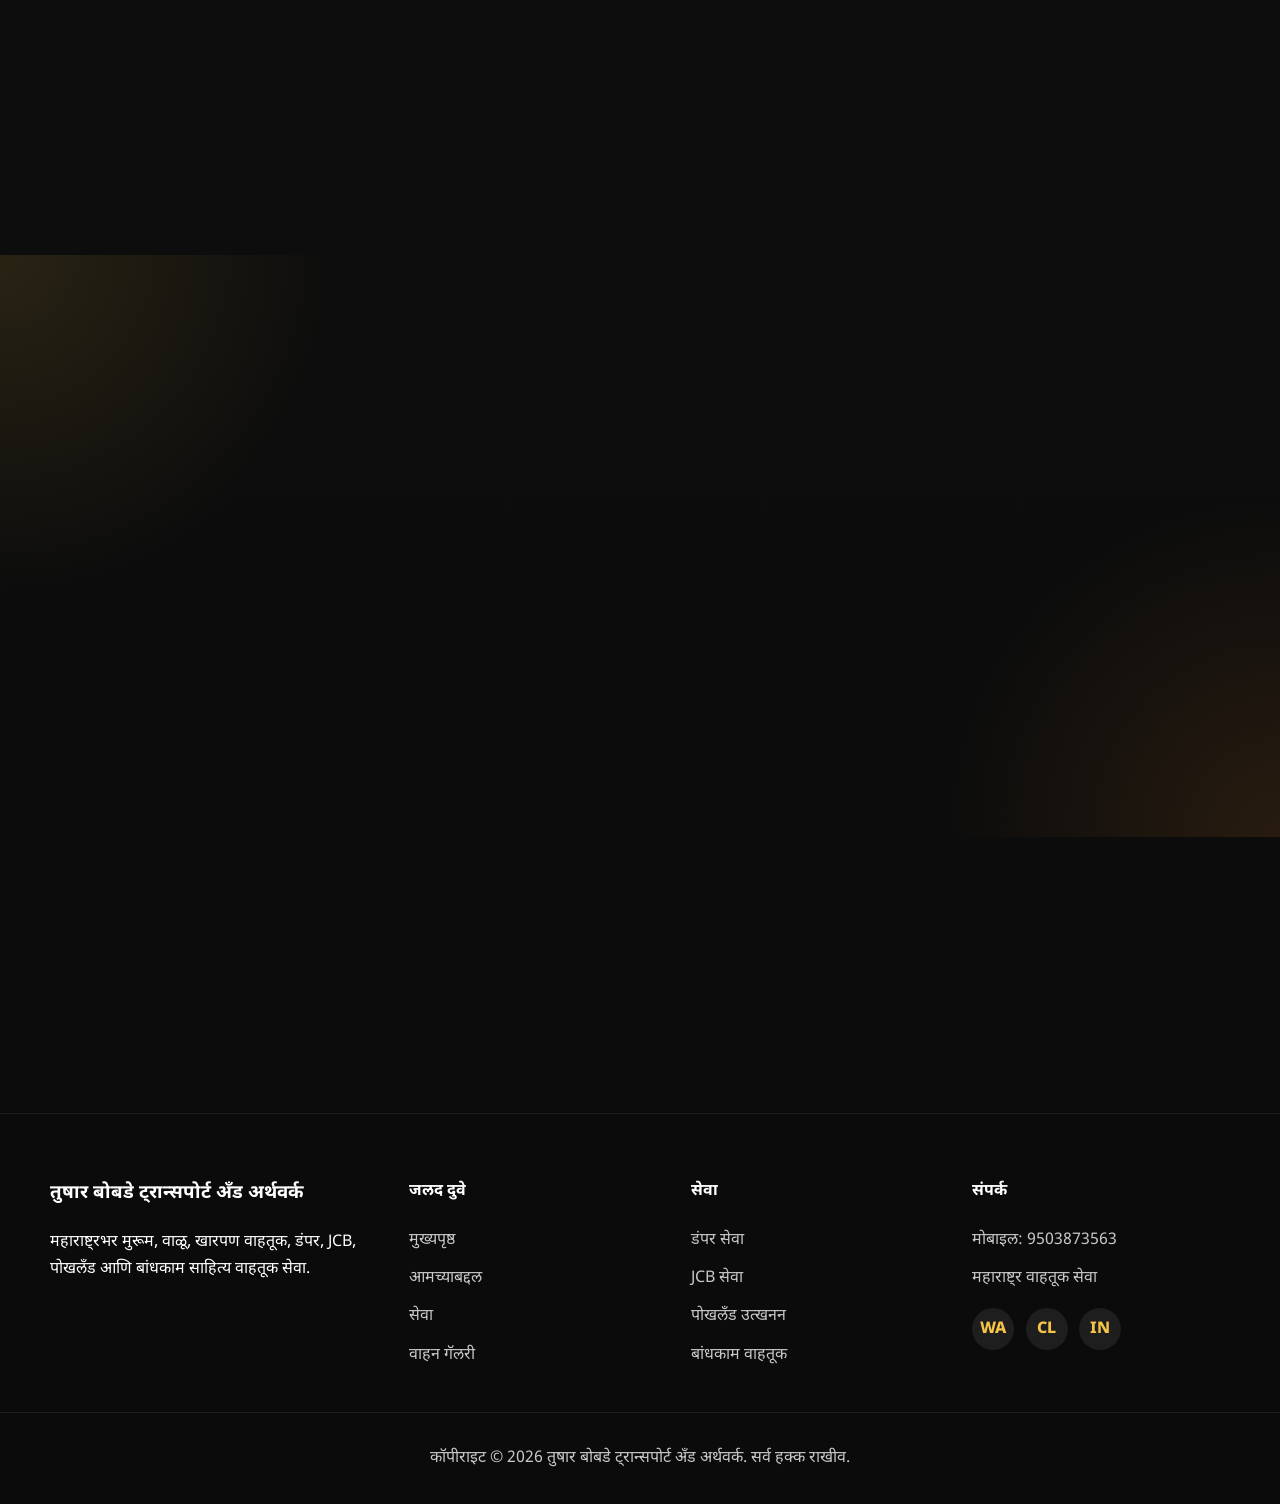
==== commit 80d8c1ed: "Upgrade site with premium industrial redesign" ====
--- a/index.html
+++ b/index.html
@@ -12,7 +12,7 @@
   <link rel="stylesheet" href="css/style.css">
   <link rel="stylesheet" href="css/responsive.css">
 </head>
-<body>
+<body class="page-home">
   <a class="skip-link" href="#main-content">मुख्य मजकुराकडे जा</a>
   <div class="topbar">
     <div class="container topbar-inner">
@@ -53,9 +53,9 @@
       <div class="hero-overlay"></div>
       <div class="container hero-grid">
         <div class="hero-copy reveal">
-          <span class="eyebrow">प्रीमियम ट्रान्सपोर्ट सोल्यूशन्स</span>
+          <span class="eyebrow">विश्वासार्ह औद्योगिक वाहतूक समाधान</span>
           <h1>विश्वासार्ह मुरूम, वाळू व खारपण वाहतूक सेवा</h1>
-          <p>डंपर, JCB आणि पोखलँड सेवा महाराष्ट्रभर उपलब्ध. वेळेवर काम, प्रशिक्षित ऑपरेटर, मजबूत यंत्रसामग्री आणि पारदर्शक व्यवहार यामुळे प्रत्येक प्रकल्पासाठी आमची टीम तयार आहे.</p>
+          <p>डंपर, JCB आणि पोखलँड सेवा महाराष्ट्रभर उपलब्ध. सुरक्षितता, गुणवत्ता, वेळेचे नियोजन आणि आधुनिक यंत्रसामग्री यांच्या बळावर आम्ही बांधकाम, माइनिंग आणि अर्थवर्क प्रकल्पांसाठी सक्षम व्यावसायिक सेवा पुरवतो.</p>
           <div class="hero-actions">
             <a class="btn btn-primary" href="tel:9503873563">आत्ता कॉल करा</a>
             <a class="btn btn-secondary" href="services.html">सेवा पहा</a>
@@ -63,11 +63,11 @@
         </div>
         <div class="hero-panel reveal">
           <div class="hero-card">
-            <h2>महाराष्ट्रातील उद्योग, बांधकाम व माइनिंग प्रकल्पांसाठी</h2>
+            <h2>महाराष्ट्रातील अग्रगण्य वाहतूक व उत्खनन सेवा</h2>
             <ul class="check-list">
               <li>मुरूम, वाळू व खारपण वाहतूक</li>
               <li>डंपर, JCB, पोखलँड व माइनिंग डंपर सेवा</li>
-              <li>किलोमीटर बेसिस व करार पद्धतीची वाहतूक</li>
+              <li>सुरक्षितता • गुणवत्ता • वेळेचे नियोजन</li>
             </ul>
           </div>
         </div>
@@ -99,31 +99,31 @@
       <div class="container">
         <div class="section-head reveal">
           <span class="eyebrow">आमच्या मुख्य सेवा</span>
-          <h2>प्रकल्पाच्या गरजेनुसार सक्षम वाहतूक व अर्थवर्क सुविधा</h2>
+          <h2>आधुनिक यंत्रसामग्रीसह दर्जेदार सेवा आणि औद्योगिक समन्वय</h2>
         </div>
         <div class="card-grid service-grid">
           <article class="service-card reveal">
-            <img src="images/service-dumper.svg" alt="मुरूम वाहतूक डंपर">
+            <img src="images/service-mining-real.jpg" alt="मुरूम वाहतुकीसाठी माइनिंग डंपर">
             <h3>मुरूम वाहतूक</h3>
-            <p>बांधकाम, रस्ते आणि प्लॉट डेव्हलपमेंटसाठी वेगवान व सुरक्षित मुरूम पुरवठा.</p>
-            <a class="text-link" href="tel:9503873563">कॉल करून बुक करा</a>
-          </article>
-          <article class="service-card reveal">
-            <img src="images/service-sand.svg" alt="वाळू वाहतूक ट्रक">
+            <p>रस्ते, प्लॉट डेव्हलपमेंट आणि मोठ्या भराव कामांसाठी अचूक नियोजनासह वेगवान मुरूम पुरवठा.</p>
+            <a class="text-link" href="tel:9503873563">कॉल करून बुक करा</a>
+          </article>
+          <article class="service-card reveal">
+            <img src="images/service-quarry.jpg" alt="वाळू वाहतूक ट्रक व उत्खनन मशीन">
             <h3>वाळू वाहतूक</h3>
-            <p>समयबद्ध वाळू डिलिव्हरी, मजबूत वाहन व्यवस्थापन आणि विश्वसनीय सेवा.</p>
-            <a class="text-link" href="tel:9503873563">कॉल करून बुक करा</a>
-          </article>
-          <article class="service-card reveal">
-            <img src="images/service-jcb.svg" alt="JCB मशीन">
+            <p>साइट-रेडी वाळू डिलिव्हरी, प्रशिक्षित चालक आणि सक्षम ट्रक व्यवस्थापनासह व्यावसायिक सेवा.</p>
+            <a class="text-link" href="tel:9503873563">कॉल करून बुक करा</a>
+          </article>
+          <article class="service-card reveal">
+            <img src="images/service-loader.jpg" alt="JCB आणि लोडर सेवा">
             <h3>JCB व उत्खनन</h3>
-            <p>जमीन समतलीकरण, उत्खनन, साफसफाई आणि साइट तयारीसाठी अनुभवी ऑपरेशन.</p>
-            <a class="text-link" href="tel:9503873563">कॉल करून बुक करा</a>
-          </article>
-          <article class="service-card reveal">
-            <img src="images/service-pokland.svg" alt="पोखलँड उत्खनन">
+            <p>जमीन समतलीकरण, लोडिंग, साफसफाई आणि साइट तयारीसाठी कुशल ऑपरेटरसह कार्यक्षम ऑपरेशन.</p>
+            <a class="text-link" href="tel:9503873563">कॉल करून बुक करा</a>
+          </article>
+          <article class="service-card reveal">
+            <img src="images/service-excavator.jpg" alt="पोखलँड उत्खनन मशीन">
             <h3>पोखलँड सेवा</h3>
-            <p>मोठ्या उत्खनन, खड्डे, माइनिंग आणि औद्योगिक साइटसाठी ताकदवान यंत्रसामग्री.</p>
+            <p>मोठ्या उत्खनन, कटिंग, रॉक ब्रेकिंग आणि औद्योगिक साइट विकासासाठी ताकदवान यंत्रसामग्री.</p>
             <a class="text-link" href="tel:9503873563">कॉल करून बुक करा</a>
           </article>
         </div>
@@ -134,8 +134,8 @@
       <div class="container why-grid">
         <div class="section-head reveal left-align">
           <span class="eyebrow">आम्हालाच का निवडावे?</span>
-          <h2>वेग, सुरक्षितता आणि प्रामाणिक सेवेमुळे प्रत्येक कामात विश्वास</h2>
-          <p>लहान-मोठ्या सर्व प्रकल्पांसाठी आम्ही योग्य वाहन, अनुभवी चालक व योग्य नियोजनासह सेवा पुरवतो.</p>
+          <h2>कॉर्पोरेट दर्जाचा समन्वय, वेळेवर प्रतिसाद आणि साइट-केंद्रित अंमलबजावणी</h2>
+          <p>लहान-मोठ्या सर्व प्रकल्पांसाठी योग्य वाहन, अनुभवी चालक, साइट सुरक्षा आणि स्पष्ट दररचना यांसह सेवा पुरवतो.</p>
         </div>
         <div class="feature-list">
           <article class="feature-card reveal">
@@ -166,21 +166,21 @@
         </div>
         <div class="vehicle-showcase">
           <article class="vehicle-card reveal">
-            <img src="images/gallery-dumper.svg" alt="माइनिंग डंपर">
+            <img src="images/gallery-dumper-real.jpg" alt="माइनिंग डंपर">
             <div>
               <h3>माइनिंग डंपर</h3>
               <p>मोठ्या खाण प्रकल्पांसाठी मजबूत वहन क्षमता आणि टिकाऊ कामगिरी.</p>
             </div>
           </article>
           <article class="vehicle-card reveal">
-            <img src="images/gallery-jcb.svg" alt="JCB लोडर">
+            <img src="images/service-loader.jpg" alt="JCB लोडर">
             <div>
               <h3>JCB लोडर</h3>
               <p>लोडिंग, साइट क्लिनिंग आणि माती हालचालीसाठी उपयुक्त यंत्रसामग्री.</p>
             </div>
           </article>
           <article class="vehicle-card reveal">
-            <img src="images/gallery-pokland.svg" alt="पोखलँड उत्खनन मशीन">
+            <img src="images/service-excavator.jpg" alt="पोखलँड उत्खनन मशीन">
             <div>
               <h3>पोखलँड एक्स्कॅव्हेटर</h3>
               <p>मोठ्या स्तरावरील उत्खनन आणि खोदकामासाठी कार्यक्षम सेवा.</p>
--- a/css/style.css
+++ b/css/style.css
@@ -28,8 +28,9 @@
   font-family: "Noto Sans Devanagari", sans-serif;
   color: var(--color-white);
   background:
-    radial-gradient(circle at top right, rgba(242, 140, 40, 0.18), transparent 28%),
-    linear-gradient(180deg, #131313 0%, #0f0f0f 100%);
+    radial-gradient(circle at top right, rgba(242, 140, 40, 0.12), transparent 24%),
+    radial-gradient(circle at left center, rgba(246, 196, 71, 0.07), transparent 32%),
+    linear-gradient(180deg, #121212 0%, #0b0b0b 100%);
   line-height: 1.7;
 }
 
@@ -73,8 +74,9 @@
 .topbar {
   background: linear-gradient(90deg, var(--color-orange), var(--color-yellow));
   color: var(--color-black);
-  font-size: 0.95rem;
+  font-size: 0.9rem;
   font-weight: 700;
+  letter-spacing: 0.03em;
 }
 
 .topbar-inner {
@@ -93,8 +95,8 @@
   position: sticky;
   top: 0;
   z-index: 1000;
-  backdrop-filter: blur(12px);
-  background: rgba(10, 10, 10, 0.82);
+  backdrop-filter: blur(16px);
+  background: rgba(8, 8, 8, 0.78);
   border-bottom: 1px solid transparent;
   transition: var(--transition);
 }
@@ -145,9 +147,10 @@
 }
 
 .main-nav a {
-  color: #f0f0f0;
+  color: #f7f3e8;
   position: relative;
   font-weight: 600;
+  font-size: 0.98rem;
 }
 
 .main-nav a::after {
@@ -223,13 +226,53 @@
 .page-banner {
   position: relative;
   overflow: hidden;
+  isolation: isolate;
+  background-position: center;
+  background-size: cover;
+  background-repeat: no-repeat;
+}
+
+.page-home .hero-section,
+.page-home .page-banner,
+.page-services .page-banner,
+.page-contact .page-banner {
+  background-image:
+    linear-gradient(90deg, rgba(8, 8, 8, 0.86) 0%, rgba(8, 8, 8, 0.58) 42%, rgba(8, 8, 8, 0.84) 100%),
+    url("../images/hero-real.jpg");
+}
+
+.page-about .page-banner,
+.page-support .page-banner {
+  background-image:
+    linear-gradient(90deg, rgba(8, 8, 8, 0.84) 0%, rgba(8, 8, 8, 0.54) 50%, rgba(8, 8, 8, 0.84) 100%),
+    url("../images/gallery-worksite.jpg");
+}
+
+.page-gallery .page-banner {
+  background-image:
+    linear-gradient(90deg, rgba(8, 8, 8, 0.84) 0%, rgba(8, 8, 8, 0.52) 50%, rgba(8, 8, 8, 0.84) 100%),
+    url("../images/gallery-aerial.jpg");
+}
+
+.page-inquiry .page-banner {
+  background-image:
+    linear-gradient(90deg, rgba(8, 8, 8, 0.84) 0%, rgba(8, 8, 8, 0.54) 50%, rgba(8, 8, 8, 0.84) 100%),
+    url("../images/service-mining-real.jpg");
+}
+
+.hero-section::before,
+.page-banner::before {
+  content: "";
+  position: absolute;
+  inset: 0;
   background:
-    linear-gradient(rgba(12, 12, 12, 0.72), rgba(12, 12, 12, 0.86)),
-    url("../images/hero-dumper.svg") center/cover no-repeat;
+    linear-gradient(180deg, rgba(246, 196, 71, 0.08), transparent 25%),
+    linear-gradient(0deg, rgba(15, 15, 15, 0.26), rgba(15, 15, 15, 0.26));
+  z-index: -1;
 }
 
 .hero-section {
-  min-height: 92vh;
+  min-height: 96vh;
   display: flex;
   align-items: center;
 }
@@ -252,9 +295,10 @@
 }
 
 .hero-grid {
-  grid-template-columns: 1.2fr 0.8fr;
+  grid-template-columns: minmax(0, 1.2fr) minmax(320px, 0.8fr);
   position: relative;
   z-index: 1;
+  padding: 5rem 0 6rem;
 }
 
 .hero-copy h1,
@@ -267,8 +311,9 @@
 }
 
 .hero-copy h1 {
-  font-size: clamp(3.2rem, 8vw, 5.8rem);
-  max-width: 11ch;
+  font-size: clamp(3.6rem, 8vw, 6.3rem);
+  max-width: 10.5ch;
+  text-shadow: 0 12px 28px rgba(0, 0, 0, 0.45);
 }
 
 .page-banner h1 {
@@ -279,7 +324,8 @@
 .hero-copy p,
 .page-banner p {
   max-width: 56ch;
-  color: #e8e8e8;
+  color: #f1ede6;
+  font-size: 1.05rem;
 }
 
 .eyebrow {
@@ -308,8 +354,8 @@
 .feature-card,
 .testimonial-card,
 .support-box {
-  background: linear-gradient(180deg, rgba(255, 255, 255, 0.09), rgba(255, 255, 255, 0.04));
-  border: 1px solid var(--color-border);
+  background: linear-gradient(180deg, rgba(255, 255, 255, 0.12), rgba(255, 255, 255, 0.05));
+  border: 1px solid rgba(255, 255, 255, 0.14);
   border-radius: var(--radius-lg);
   box-shadow: var(--shadow-md);
 }
@@ -319,6 +365,14 @@
 .contact-form-card,
 .support-box {
   padding: 2rem;
+  backdrop-filter: blur(18px);
+}
+
+.hero-card h2 {
+  font-family: "Teko", sans-serif;
+  font-size: 2.4rem;
+  line-height: 1;
+  margin: 0 0 0.8rem;
 }
 
 .check-list {
@@ -331,7 +385,7 @@
 }
 
 .section {
-  padding: 5rem 0;
+  padding: 5.5rem 0;
 }
 
 .section-head {
@@ -370,17 +424,18 @@
 
 .stats-grid {
   grid-template-columns: repeat(4, 1fr);
-  margin-top: -4rem;
+  margin-top: -5.2rem;
   position: relative;
   z-index: 2;
 }
 
 .stat-card {
-  padding: 1.8rem 1.2rem;
-  background: rgba(18, 18, 18, 0.96);
-  border: 1px solid rgba(246, 196, 71, 0.15);
+  padding: 2rem 1.2rem;
+  background: linear-gradient(180deg, rgba(20, 20, 20, 0.98), rgba(12, 12, 12, 0.98));
+  border: 1px solid rgba(246, 196, 71, 0.22);
   border-radius: var(--radius-md);
   text-align: center;
+  box-shadow: 0 18px 40px rgba(0, 0, 0, 0.28);
 }
 
 .stat-card strong {
@@ -408,8 +463,8 @@
 .gallery-item,
 .timeline-item,
 .faq-item {
-  background: #171717;
-  border: 1px solid rgba(255, 255, 255, 0.08);
+  background: linear-gradient(180deg, #171717, #111111);
+  border: 1px solid rgba(255, 255, 255, 0.09);
   border-radius: var(--radius-md);
   overflow: hidden;
   transition: var(--transition);
@@ -432,13 +487,14 @@
 .vehicle-card img,
 .rounded-media {
   width: 100%;
-  aspect-ratio: 4 / 3;
+  aspect-ratio: 16 / 10;
   object-fit: cover;
 }
 
 .service-card {
   display: flex;
   flex-direction: column;
+  position: relative;
 }
 
 .service-card h3,
@@ -452,6 +508,7 @@
 .service-card h3 {
   margin-top: 1.1rem;
   margin-bottom: 0.5rem;
+  font-size: 1.35rem;
 }
 
 .service-card p {
@@ -459,6 +516,16 @@
   margin-top: 0;
 }
 
+.service-card::before,
+.gallery-item::before,
+.vehicle-card::before {
+  content: "";
+  position: absolute;
+  inset: 0;
+  background: linear-gradient(180deg, transparent 34%, rgba(0, 0, 0, 0.3) 100%);
+  pointer-events: none;
+}
+
 .service-card .btn,
 .service-card .text-link {
   margin-bottom: 1.3rem;
@@ -472,7 +539,8 @@
 .dark-section {
   background:
     linear-gradient(180deg, rgba(255, 255, 255, 0.02), rgba(255, 255, 255, 0)),
-    #111111;
+    linear-gradient(90deg, rgba(246, 196, 71, 0.04), transparent 22%),
+    #101010;
 }
 
 .accent-section {
@@ -497,6 +565,14 @@
   padding: 1.6rem;
 }
 
+.feature-card h3,
+.info-card h3,
+.testimonial-card h3,
+.timeline-item h3 {
+  font-size: 1.35rem;
+  margin-top: 0;
+}
+
 .vehicle-showcase {
   grid-template-columns: repeat(3, 1fr);
 }
@@ -504,6 +580,7 @@
 .vehicle-card {
   display: grid;
   grid-template-columns: 1fr;
+  position: relative;
 }
 
 .vehicle-card div {
@@ -530,6 +607,9 @@
   justify-content: space-between;
   gap: 2rem;
   align-items: center;
+  background:
+    linear-gradient(135deg, rgba(246, 196, 71, 0.16), rgba(242, 140, 40, 0.08)),
+    linear-gradient(180deg, rgba(255, 255, 255, 0.08), rgba(255, 255, 255, 0.04));
 }
 
 .footer-grid {
@@ -627,6 +707,7 @@
 .gallery-item figcaption {
   padding: 1rem 1.1rem 1.2rem;
   font-weight: 700;
+  font-size: 1.05rem;
 }
 
 .filter-bar {
@@ -716,8 +797,8 @@
   width: 100%;
   padding: 0.95rem 1rem;
   border-radius: 14px;
-  border: 1px solid rgba(255, 255, 255, 0.12);
-  background: rgba(255, 255, 255, 0.06);
+  border: 1px solid rgba(255, 255, 255, 0.14);
+  background: rgba(255, 255, 255, 0.08);
   color: var(--color-white);
 }
 
@@ -780,6 +861,9 @@
 
 .support-box {
   text-align: center;
+  background:
+    linear-gradient(135deg, rgba(246, 196, 71, 0.12), rgba(242, 140, 40, 0.04)),
+    #151515;
 }
 
 .whatsapp-float {
